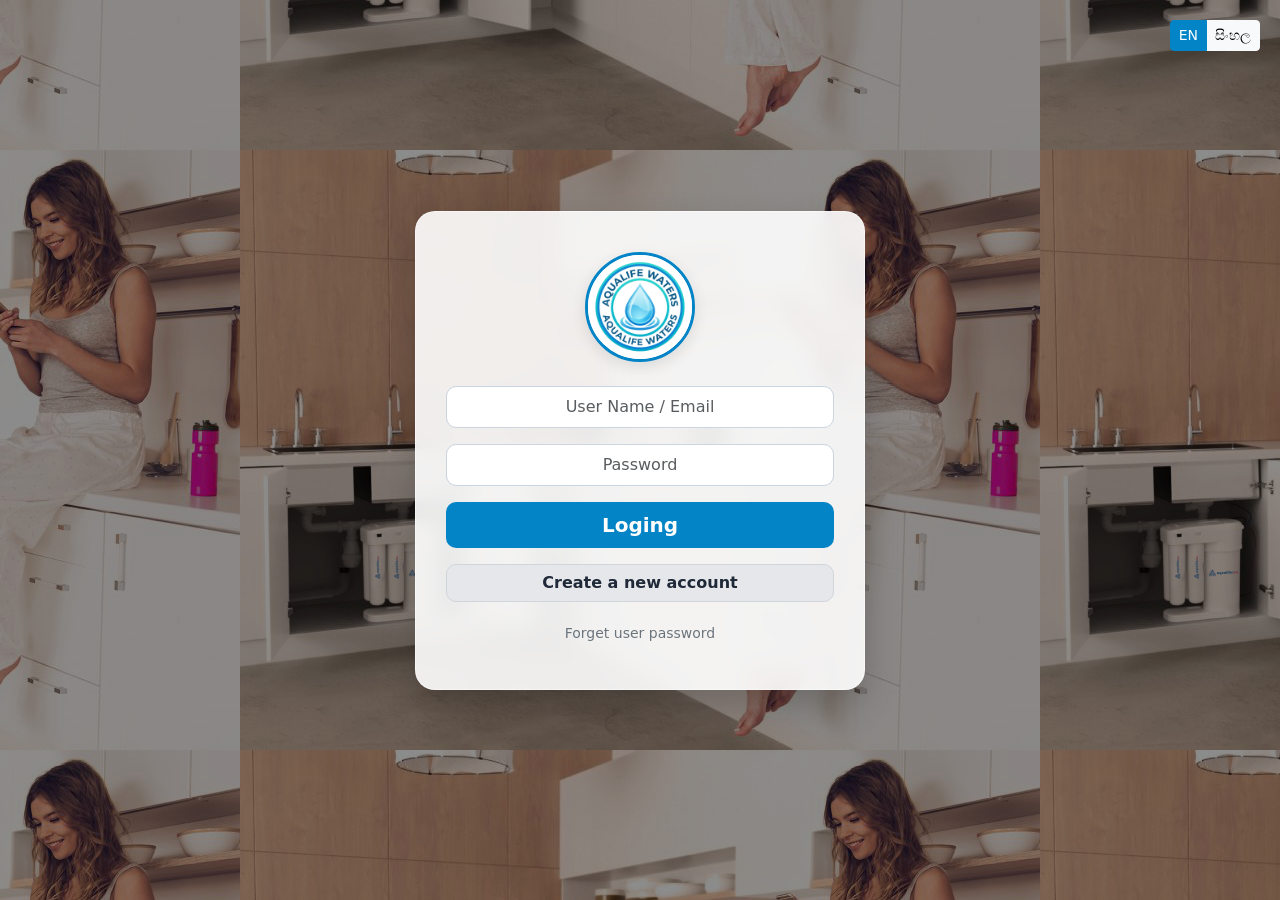
==== login.html @ 2e70620d "First full project upload" ====
<!DOCTYPE html>
<html lang="en">
<head>
    <meta charset="UTF-8">
    <meta name="viewport" content="width=device-width, initial-scale=1.0">
    <title>Aqualife Water Filter Suppliers</title>
    <link href="https://cdn.jsdelivr.net/npm/bootstrap@5.3.0/dist/css/bootstrap.min.css" rel="stylesheet">
    <link rel="stylesheet" href="https://cdnjs.cloudflare.com/ajax/libs/font-awesome/6.4.0/css/all.min.css">
    <link rel="stylesheet" href="login.css">
</head>
<body class="d-flex align-items-center justify-content-center">

    <div class="lang-selector-top">
        <div class="btn-group" role="group">
            <button type="button" class="btn btn-sm btn-light active" id="btn-en">EN</button>
            <button type="button" class="btn btn-sm btn-light" id="btn-si">සිංහල</button>
        </div>
    </div>

    <div class="login-container text-center">
        
        <div class="logo-wrapper mx-auto mb-4">
            <img src="Aqualife logo.jpeg" alt="Aqualife Logo" class="logo-img">
        </div>

        <div id="authBox">
            
            <div id="loginSection">
                <form id="loginForm">
                    <div class="mb-3">
                        <input type="text" class="form-control form-control-lg text-center" id="username" placeholder="User Name / Email" required>
                    </div>
                    
                    <div class="mb-3">
                        <input type="password" class="form-control form-control-lg text-center" id="password" placeholder="Password" required>
                    </div>
                    
                    <button type="submit" class="btn btn-primary btn-lg w-100 mb-3 fw-bold" id="btn-login" data-i18n="btn_login">Loging</button>
                </form>

                <button type="button" class="btn btn-custom-gray w-100 mb-2 fw-semibold" id="btn-create" data-i18n="btn_create">
                    Create a new account
                </button>

                <button type="button" class="btn btn-link btn-sm w-100 text-decoration-none mt-2 text-secondary" id="btn-forgot-link" data-i18n="btn_forgot">
                    Forget user password
                </button>
            </div>


            <div id="signupSection" class="d-none text-start mt-3">
                <h5 class="fw-bold text-center mb-3 text-dark" id="txt-signup-title">Create New Account</h5>
                <form id="signupForm">
                    <div class="mb-2">
                        <input type="text" class="form-control form-control-lg text-center" id="regUser" placeholder="Enter User Name" required>
                    </div>
                    <div class="mb-2">
                        <input type="email" class="form-control form-control-lg text-center" id="regGmail" placeholder="Enter valid Gmail address" required>
                    </div>
                    <div class="mb-2">
                        <input type="password" class="form-control form-control-lg text-center" id="regPass" placeholder="Enter password" minlength="6" required>
                    </div>
                    <div class="mb-3">
                        <input type="password" class="form-control form-control-lg text-center" id="regConfirmPass" placeholder="Confirm your password" required>
                    </div>
                    <button type="submit" class="btn btn-success btn-lg w-100 mb-2 fw-bold" id="btn-register-submit">Register</button>
                    <button type="button" class="btn btn-link btn-sm w-100 text-center text-decoration-none text-secondary" id="btn-signup-back" data-i18n="btn_back">Back to Login</button>
                </form>
            </div>


            <div id="forgotSection" class="d-none mt-3">
                <h5 class="fw-bold text-dark mb-3" id="txt-forgot-title">Reset Password</h5>
                <p class="text-muted small mb-3" id="txt-forgot-desc">Enter your registered email address to receive an OTP code.</p>
                <form id="forgotForm">
                    <div class="mb-3">
                        <input type="email" class="form-control form-control-lg text-center" id="forgotEmail" placeholder="Enter your registered Gmail" required>
                    </div>
                    <button type="submit" class="btn btn-primary w-100 mb-2 fw-bold" id="btn-send-code">Send OTP Code</button>
                    <button type="button" class="btn btn-link btn-sm w-100 text-decoration-none text-secondary" id="btn-forgot-back" data-i18n="btn_back">Back to Login</button>
                </form>
            </div>


            <div id="otpSection" class="d-none mt-3">
                <h5 class="fw-bold text-dark mb-3" id="txt-otp-title">Enter OTP Code</h5>
                <p class="text-muted small mb-3" id="txt-otp-desc">We have generated OTP for your email. Check your alerts!</p>
                <form id="otpForm">
                    <div class="mb-3">
                        <input type="text" class="form-control form-control-lg text-center fw-bold letter-spacing-2" id="otpInput" placeholder="Enter 4-Digit OTP" maxlength="4" required>
                    </div>
                    <button type="submit" class="btn btn-success w-100 mb-2 fw-bold" id="btn-verify-otp">Verify & Show Password</button>
                    <button type="button" class="btn btn-link btn-sm w-100 text-decoration-none text-secondary" id="btn-otp-back" data-i18n="btn_back">Back to Login</button>
                </form>
            </div>

        </div> </div> <script src="https://cdn.jsdelivr.net/npm/bootstrap@5.3.0/dist/js/bootstrap.bundle.min.js"></script>
    <script src="login.js"></script>
</body>
</html>
---- login.css ----
.d-none {
    display: none !important;
}

body {
    
    background-image: linear-gradient(rgba(0, 0, 0, 0.45), rgba(0, 0, 0, 0.45)), url('login\ background.jpg');

    background-position: center center;  
    background-attachment: fixed; 
    
    min-height: 100vh;
    margin: 0;
    display: flex;
    align-items: center;
    justify-content: center;
}

/* Language selector placed exactly at top right corner */
.lang-selector-top {
    position: absolute;
    top: 20px;
    right: 20px;
    z-index: 1000;
}

.lang-selector-top .btn.active {
    background-color: #0284c7;
    color: white;
    border-color: #0284c7;
}

/* Main architecture login card design */
.login-container {
    background: rgba(255, 255, 255, 0.9); /* Slightly transparent white container */
    -webkit-backdrop-filter: blur(10px);
    backdrop-filter: blur(10px);
    padding: 40px 30px;
    border-radius: 20px;
    box-shadow: 0 15px 35px rgba(0, 0, 0, 0.2);
    width: 100%;
    max-width: 450px;
    border: 1px solid rgba(255, 255, 255, 0.5);
}

/* Circle design for the company logo */
.logo-wrapper {
    width: 110px;
    height: 110px;
    border-radius: 50%;
    overflow: hidden;
    background-color: white;
    border: 3px solid #0284c7;
    display: flex;
    align-items: center;
    justify-content: center;
    box-shadow: 0 5px 15px rgba(0,0,0,0.1);
}

.logo-img {
    width: 100%;
    height: 100%;
    object-fit: cover;
}

.form-control-lg {
    border-radius: 10px;
    border: 1px solid #cbd5e1;
    font-size: 1rem;
    background-color: #ffffff;
}

.btn-primary {
    background-color: #0284c7;
    border: none;
    border-radius: 10px;
}
.btn-primary:hover {
    background-color: #0369a1;
}

.btn-custom-gray {
    background-color: #e5e7eb;
    color: #1f2937;
    border: 1px solid #d1d5db;
    border-radius: 10px;
}
.btn-custom-gray:hover {
    background-color: #d1d5db;
}

.btn-link {
    color: #64748b;
}
.btn-link:hover {
    color: #334155;
}

.letter-spacing-2 {
    letter-spacing: 4px;
}
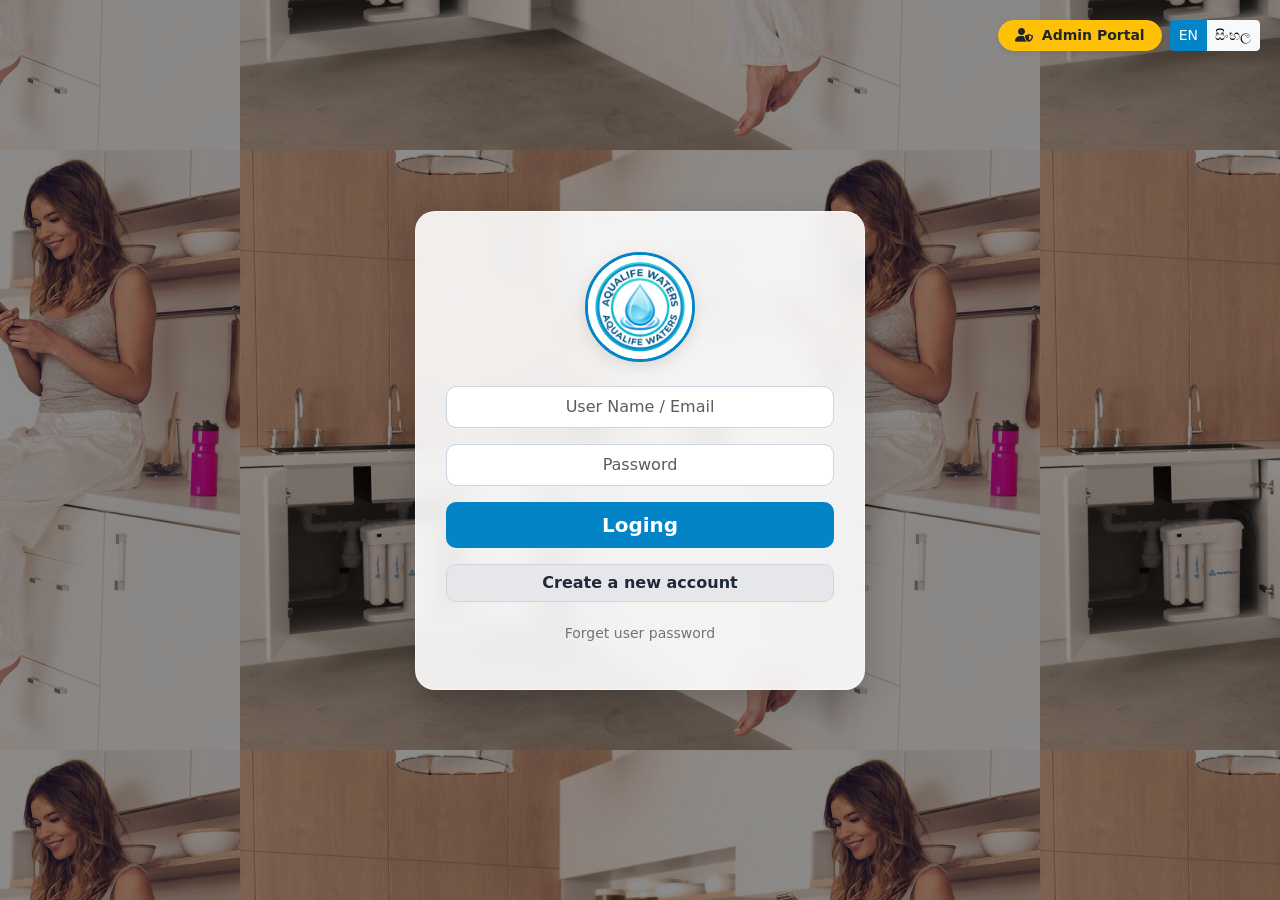
==== commit e4185583: "admin dashboard added" ====
--- a/login.html
+++ b/login.html
@@ -3,37 +3,49 @@
 <head>
     <meta charset="UTF-8">
     <meta name="viewport" content="width=device-width, initial-scale=1.0">
-    <title>Aqualife Water Filter Suppliers</title>
+    <title>Aqualife Water Filter Suppliers - Login</title>
     <link href="https://cdn.jsdelivr.net/npm/bootstrap@5.3.0/dist/css/bootstrap.min.css" rel="stylesheet">
     <link rel="stylesheet" href="https://cdnjs.cloudflare.com/ajax/libs/font-awesome/6.4.0/css/all.min.css">
     <link rel="stylesheet" href="login.css">
 </head>
-<body class="d-flex align-items-center justify-content-center">
-
-    <div class="lang-selector-top">
+<body class="d-flex align-items-center justify-content-center"> 
+
+    <!-- 🌐 Top Bar: Admin Portal & Language Switcher -->
+    <div class="lang-selector-top d-flex align-items-center gap-2">
+        <!-- 🔑 Admin Portal Button (Opens Admin Modal) -->
+        <button type="button" class="btn btn-sm btn-warning text-dark fw-bold rounded-pill shadow-sm px-3" data-bs-toggle="modal" data-bs-target="#adminLoginModal">
+            <i class="fa-solid fa-user-shield me-1"></i> Admin Portal
+        </button>
+
+        <!-- Language Buttons -->
         <div class="btn-group" role="group">
             <button type="button" class="btn btn-sm btn-light active" id="btn-en">EN</button>
             <button type="button" class="btn btn-sm btn-light" id="btn-si">සිංහල</button>
         </div>
     </div>
 
+    <!-- 📦 Main Container -->
     <div class="login-container text-center">
         
+        <!-- Logo -->
         <div class="logo-wrapper mx-auto mb-4">
             <img src="Aqualife logo.jpeg" alt="Aqualife Logo" class="logo-img">
         </div>
 
         <div id="authBox">
             
+            <!-- 1️⃣ CUSTOMER LOGIN SECTION -->
             <div id="loginSection">
                 <form id="loginForm">
                     <div class="mb-3">
-                        <input type="text" class="form-control form-control-lg text-center" id="username" placeholder="User Name / Email" required>
+                        <input type="text" class="form-control form-control-lg text-center" id="username" name="username_email" placeholder="User Name / Email" required>
                     </div>
                     
                     <div class="mb-3">
-                        <input type="password" class="form-control form-control-lg text-center" id="password" placeholder="Password" required>
-                    </div>
+                        <input type="password" class="form-control form-control-lg text-center" id="password" name="password" placeholder="Password" required>
+                    </div>
+
+                    <div id="loginAlert" class="alert alert-danger py-2 small d-none mb-3"></div>
                     
                     <button type="submit" class="btn btn-primary btn-lg w-100 mb-3 fw-bold" id="btn-login" data-i18n="btn_login">Loging</button>
                 </form>
@@ -47,7 +59,7 @@
                 </button>
             </div>
 
-
+            <!-- 2️⃣ SIGNUP SECTION -->
             <div id="signupSection" class="d-none text-start mt-3">
                 <h5 class="fw-bold text-center mb-3 text-dark" id="txt-signup-title">Create New Account</h5>
                 <form id="signupForm">
@@ -68,7 +80,7 @@
                 </form>
             </div>
 
-
+            <!-- 3️⃣ FORGOT PASSWORD SECTION -->
             <div id="forgotSection" class="d-none mt-3">
                 <h5 class="fw-bold text-dark mb-3" id="txt-forgot-title">Reset Password</h5>
                 <p class="text-muted small mb-3" id="txt-forgot-desc">Enter your registered email address to receive an OTP code.</p>
@@ -81,7 +93,7 @@
                 </form>
             </div>
 
-
+            <!-- 4️⃣ OTP VERIFICATION SECTION -->
             <div id="otpSection" class="d-none mt-3">
                 <h5 class="fw-bold text-dark mb-3" id="txt-otp-title">Enter OTP Code</h5>
                 <p class="text-muted small mb-3" id="txt-otp-desc">We have generated OTP for your email. Check your alerts!</p>
@@ -94,7 +106,116 @@
                 </form>
             </div>
 
-        </div> </div> <script src="https://cdn.jsdelivr.net/npm/bootstrap@5.3.0/dist/js/bootstrap.bundle.min.js"></script>
-    <script src="login.js"></script>
+        </div>
+    </div>
+
+    <!-- 🔒 ADMIN LOGIN MODAL POPUP -->
+    <div class="modal fade" id="adminLoginModal" tabindex="-1" aria-hidden="true">
+        <div class="modal-dialog modal-dialog-centered modal-sm">
+            <div class="modal-content border-0 shadow-lg rounded-4 overflow-hidden">
+                <div class="modal-header bg-dark text-white border-0 py-3">
+                    <h6 class="modal-title fw-bold">
+                        <i class="fa-solid fa-user-shield text-warning me-2"></i>Admin Authentication
+                    </h6>
+                    <button type="button" class="btn-close btn-close-white" data-bs-dismiss="modal" aria-label="Close"></button>
+                </div>
+                <div class="modal-body p-4 bg-light">
+                    <form id="adminForm">
+                        <div class="mb-3">
+                            <label class="form-label small fw-bold text-muted">Admin Username</label>
+                            <div class="input-group">
+                                <span class="input-group-text bg-white"><i class="fa-solid fa-user text-muted"></i></span>
+                                <input type="text" name="admin_username" id="adminUser" class="form-control" placeholder="Enter Admin Username" required>
+                            </div>
+                        </div>
+                        <div class="mb-3">
+                            <label class="form-label small fw-bold text-muted">Admin Password</label>
+                            <div class="input-group">
+                                <span class="input-group-text bg-white"><i class="fa-solid fa-key text-muted"></i></span>
+                                <input type="password" name="admin_password" id="adminPass" class="form-control" placeholder="••••••••" required>
+                            </div>
+                        </div>
+
+                        <div id="adminAlert" class="alert alert-danger py-2 small d-none text-center"></div>
+
+                        <button type="submit" class="btn btn-warning text-dark w-100 rounded-pill fw-bold py-2 shadow-sm">
+                            <i class="fa-solid fa-arrow-right-to-bracket me-1"></i> Enter Dashboard
+                        </button>
+                    </form>
+                </div>
+            </div>
+        </div>
+    </div>
+
+    <!-- Bootstrap 5 JS Bundle -->
+    <script src="https://cdn.jsdelivr.net/npm/bootstrap@5.3.0/dist/js/bootstrap.bundle.min.js"></script>
+    <script>
+        // Form Switchers
+        document.getElementById('btn-create').addEventListener('click', () => {
+            document.getElementById('loginSection').classList.add('d-none');
+            document.getElementById('signupSection').classList.remove('d-none');
+        });
+        document.getElementById('btn-signup-back').addEventListener('click', () => {
+            document.getElementById('signupSection').classList.add('d-none');
+            document.getElementById('loginSection').classList.remove('d-none');
+        });
+        document.getElementById('btn-forgot-link').addEventListener('click', () => {
+            document.getElementById('loginSection').classList.add('d-none');
+            document.getElementById('forgotSection').classList.remove('d-none');
+        });
+        document.getElementById('btn-forgot-back').addEventListener('click', () => {
+            document.getElementById('forgotSection').classList.add('d-none');
+            document.getElementById('loginSection').classList.remove('d-none');
+        });
+
+        // 👤 Normal User Login
+        document.getElementById('loginForm').addEventListener('submit', function(e) {
+            e.preventDefault();
+            const formData = new FormData(this);
+            const alertBox = document.getElementById('loginAlert');
+
+            fetch('process_login.php', {
+                method: 'POST',
+                body: formData
+            })
+            .then(res => res.json())
+            .then(data => {
+                if (data.status === 'success') {
+                    window.location.href = data.redirect;
+                } else {
+                    alertBox.textContent = data.message;
+                    alertBox.classList.remove('d-none');
+                }
+            })
+            .catch(err => console.error(err));
+        });
+
+        // 🔑 Admin Portal Login Submission
+        document.getElementById('adminForm').addEventListener('submit', function(e) {
+            e.preventDefault();
+            const formData = new FormData(this);
+            const adminAlert = document.getElementById('adminAlert');
+
+            fetch('process_admin_login.php', {
+                method: 'POST',
+                body: formData
+            })
+            .then(res => res.json())
+            .then(data => {
+                if (data.status === 'success') {
+                    adminAlert.classList.add('d-none');
+                    window.location.href = data.redirect;
+                } else {
+                    adminAlert.textContent = data.message;
+                    adminAlert.classList.remove('d-none');
+                }
+            })
+            .catch(err => {
+                console.error(err);
+                adminAlert.textContent = "Server error!";
+                adminAlert.classList.remove('d-none');
+            });
+        });
+    </script>
 </body>
 </html>
